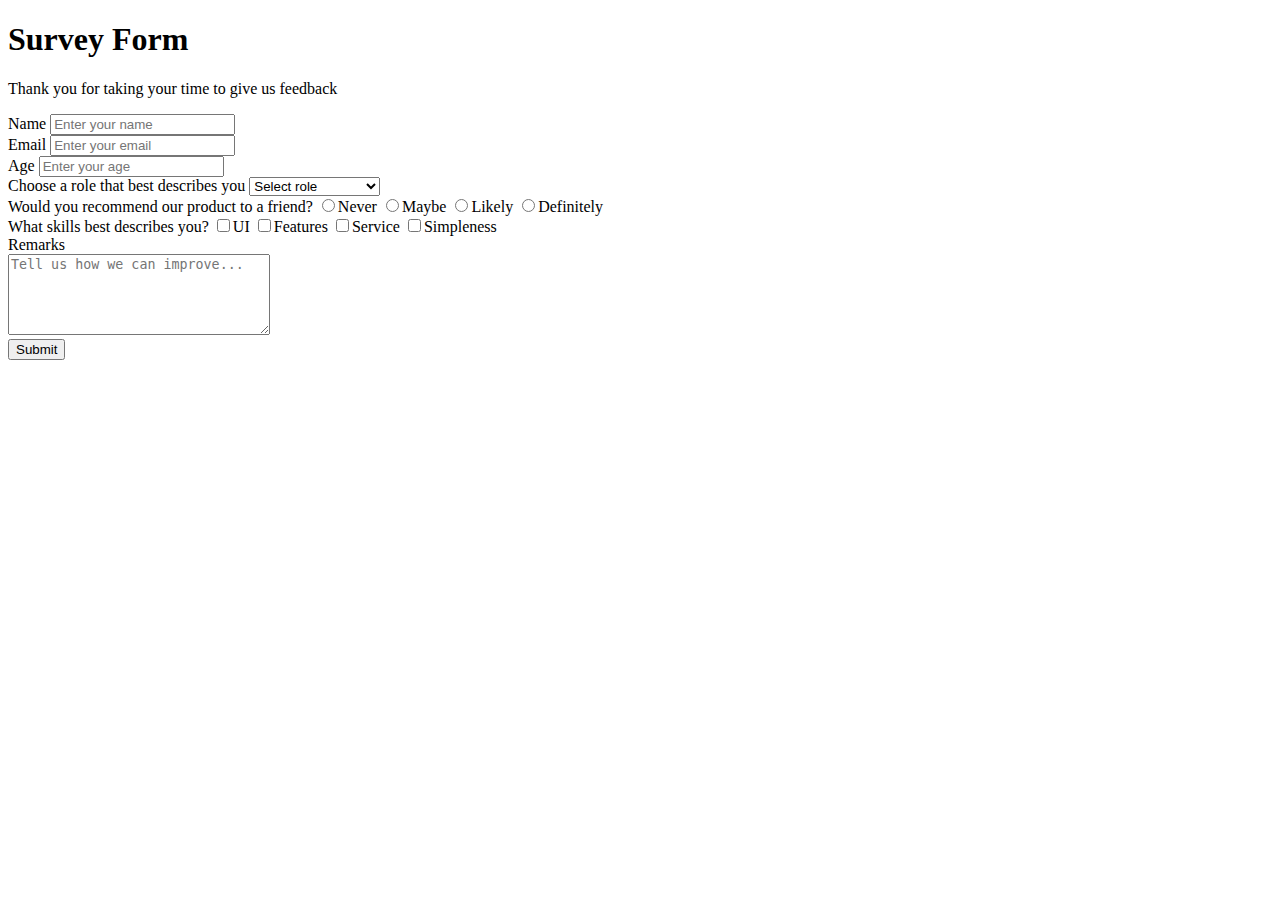
==== survey-form/index.html @ 6d23c148 "more commit" ====
<!DOCTYPE html>
<html lang="en">
  <head>
    <meta charset="UTF-8" />
    <meta name="viewport" content="width=device-width, initial-scale=1.0" />
    <title>Survey Form</title>
  </head>
  <body>
    <header>
      <h1>Survey Form</h1>
      <p>Thank you for taking your time to give us feedback</p>
    </header>

    <form action="">
      <div>
        <label for="Name">Name</label>
        <input type="text" placeholder="Enter your name" name="name" />
      </div>

      <div>
        <label for="email">Email</label>
        <input type="email" placeholder="Enter your email" name="email" />
      </div>

      <div>
        <label for="age">Age</label>
        <input type="number" placeholder="Enter your age" name="age" />
      </div>

      <div>
        <label for="role">Choose a role that best describes you</label>
        <select name="select-role" id="role">
          <option value="Select-role">Select role</option>
          <option value="student">Student</option>
          <option value="doctor">Doctor</option>
          <option value="software">Software engineer</option>
          <option value="software">Designer</option>
        </select>
      </div>

      <div>
        <label for="recommendation"
          >Would you recommend our product to a friend?</label
        >
        <input type="radio" name="recommend" id="never" value="never" />Never
        <input type="radio" name="recommend" id="maybe" value="maybe" />Maybe
        <input type="radio" name="recommend" id="likely" value="likely" />Likely
        <input
          type="radio"
          name="recommend"
          id="definitely"
          value="definitely"
        />Definitely
      </div>

      <div>
        <label for="review">What skills best describes you?</label>
        <input type="checkbox" name="ui" id="ui" value="ui" />UI
        <input
          type="checkbox"
          name="features"
          id="features"
          value="features"
        />Features
        <input
          type="checkbox"
          name="service"
          id="service"
          value="service"
        />Service
        <input
          type="checkbox"
          name="simpleness"
          id="simpleness"
          value="simpleness"
        />Simpleness
      </div>

      <div>
        <label for="remarks">Remarks</label>
        <br />
        <textarea
          name="remarks"
          id="remarks"
          cols="30"
          rows="5"
          placeholder="Tell us how we can improve..."
        ></textarea>
      </div>

      <div>
        <input type="submit" id="btn" />
      </div>
    </form>
  </body>
</html>
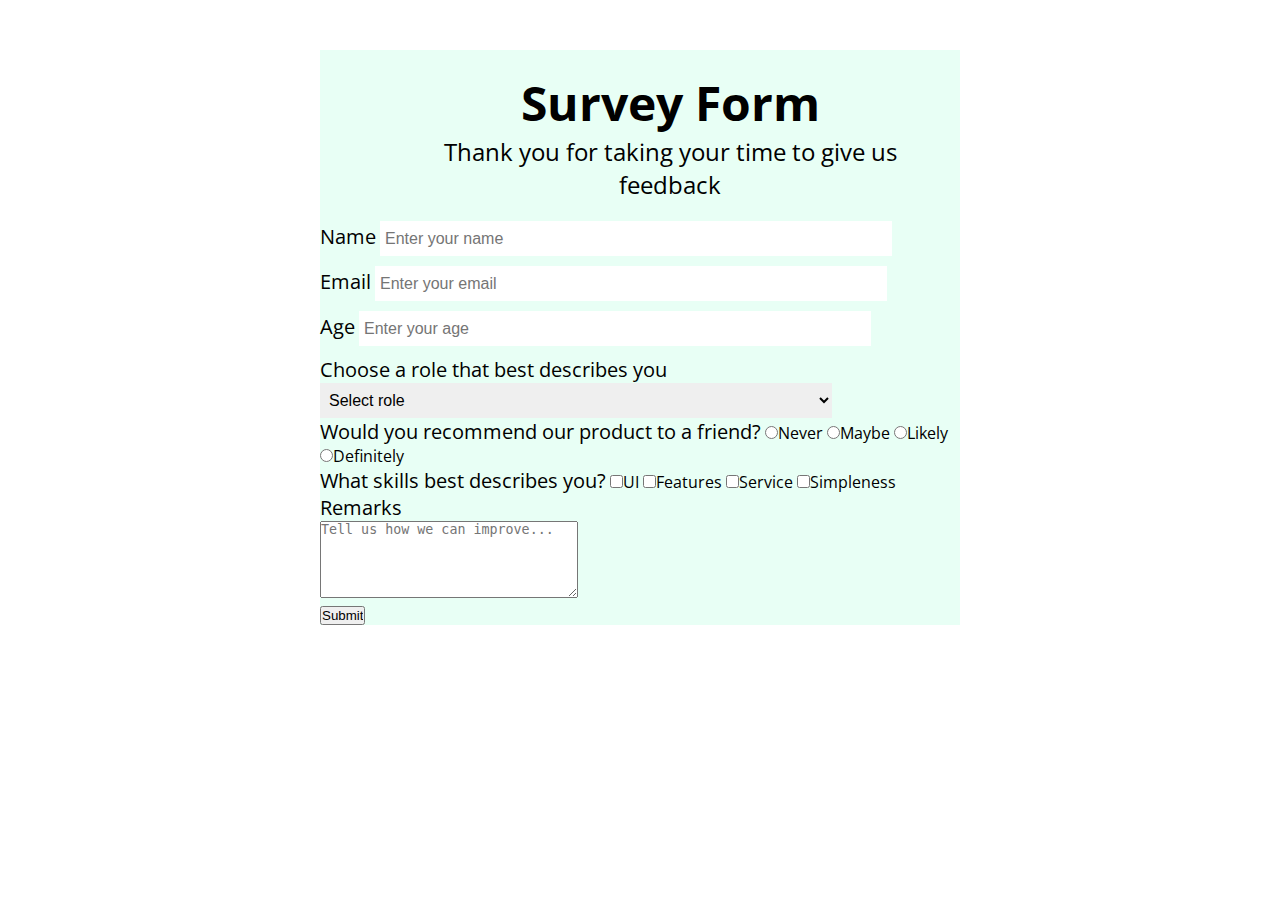
==== commit 88ef7ab9: "more commit" ====
--- a/survey-form/index.html
+++ b/survey-form/index.html
@@ -4,93 +4,103 @@
     <meta charset="UTF-8" />
     <meta name="viewport" content="width=device-width, initial-scale=1.0" />
     <title>Survey Form</title>
+    <link rel="stylesheet" href="./style.css" />
   </head>
   <body>
-    <header>
-      <h1>Survey Form</h1>
-      <p>Thank you for taking your time to give us feedback</p>
-    </header>
+    <div class="parent">
+      <header class="header-container">
+        <h1 class="h1-header-container">Survey Form</h1>
+        <p class="p-header-container">
+          Thank you for taking your time to give us feedback
+        </p>
+      </header>
 
-    <form action="">
-      <div>
-        <label for="Name">Name</label>
-        <input type="text" placeholder="Enter your name" name="name" />
-      </div>
+      <form action="" class="form-card">
+        <div class="label-input-card">
+          <label for="Name">Name</label>
+          <input type="text" placeholder="Enter your name" name="name" />
+        </div>
 
-      <div>
-        <label for="email">Email</label>
-        <input type="email" placeholder="Enter your email" name="email" />
-      </div>
+        <div class="label-input-card">
+          <label for="email">Email</label>
+          <input type="email" placeholder="Enter your email" name="email" />
+        </div>
 
-      <div>
-        <label for="age">Age</label>
-        <input type="number" placeholder="Enter your age" name="age" />
-      </div>
+        <div class="label-input-card">
+          <label for="age">Age</label>
+          <input type="number" placeholder="Enter your age" name="age" />
+        </div>
 
-      <div>
-        <label for="role">Choose a role that best describes you</label>
-        <select name="select-role" id="role">
-          <option value="Select-role">Select role</option>
-          <option value="student">Student</option>
-          <option value="doctor">Doctor</option>
-          <option value="software">Software engineer</option>
-          <option value="software">Designer</option>
-        </select>
-      </div>
+        <div>
+          <label for="role">Choose a role that best describes you</label>
+          <select name="select-role" id="role">
+            <option value="Select-role">Select role</option>
+            <option value="student">Student</option>
+            <option value="doctor">Doctor</option>
+            <option value="software">Software engineer</option>
+            <option value="software">Designer</option>
+          </select>
+        </div>
 
-      <div>
-        <label for="recommendation"
-          >Would you recommend our product to a friend?</label
-        >
-        <input type="radio" name="recommend" id="never" value="never" />Never
-        <input type="radio" name="recommend" id="maybe" value="maybe" />Maybe
-        <input type="radio" name="recommend" id="likely" value="likely" />Likely
-        <input
-          type="radio"
-          name="recommend"
-          id="definitely"
-          value="definitely"
-        />Definitely
-      </div>
+        <div>
+          <label for="recommendation"
+            >Would you recommend our product to a friend?</label
+          >
+          <input type="radio" name="recommend" id="never" value="never" />Never
+          <input type="radio" name="recommend" id="maybe" value="maybe" />Maybe
+          <input
+            type="radio"
+            name="recommend"
+            id="likely"
+            value="likely"
+          />Likely
+          <input
+            type="radio"
+            name="recommend"
+            id="definitely"
+            value="definitely"
+          />Definitely
+        </div>
 
-      <div>
-        <label for="review">What skills best describes you?</label>
-        <input type="checkbox" name="ui" id="ui" value="ui" />UI
-        <input
-          type="checkbox"
-          name="features"
-          id="features"
-          value="features"
-        />Features
-        <input
-          type="checkbox"
-          name="service"
-          id="service"
-          value="service"
-        />Service
-        <input
-          type="checkbox"
-          name="simpleness"
-          id="simpleness"
-          value="simpleness"
-        />Simpleness
-      </div>
+        <div>
+          <label for="review">What skills best describes you?</label>
+          <input type="checkbox" name="ui" id="ui" value="ui" />UI
+          <input
+            type="checkbox"
+            name="features"
+            id="features"
+            value="features"
+          />Features
+          <input
+            type="checkbox"
+            name="service"
+            id="service"
+            value="service"
+          />Service
+          <input
+            type="checkbox"
+            name="simpleness"
+            id="simpleness"
+            value="simpleness"
+          />Simpleness
+        </div>
 
-      <div>
-        <label for="remarks">Remarks</label>
-        <br />
-        <textarea
-          name="remarks"
-          id="remarks"
-          cols="30"
-          rows="5"
-          placeholder="Tell us how we can improve..."
-        ></textarea>
-      </div>
+        <div>
+          <label for="remarks">Remarks</label>
+          <br />
+          <textarea
+            name="remarks"
+            id="remarks"
+            cols="30"
+            rows="5"
+            placeholder="Tell us how we can improve..."
+          ></textarea>
+        </div>
 
-      <div>
-        <input type="submit" id="btn" />
-      </div>
-    </form>
+        <div>
+          <input type="submit" id="btn" />
+        </div>
+      </form>
+    </div>
   </body>
 </html>
--- a/survey-form/style.css
+++ b/survey-form/style.css
@@ -0,0 +1,77 @@
+@import url("https://fonts.googleapis.com/css2?family=Open+Sans:ital,wght@0,300;0,400;0,500;0,700;0,800;1,300&display=swap");
+
+* {
+  margin: 0;
+  padding: 0;
+  box-sizing: border-box;
+}
+
+.parent {
+  width: 50%;
+  height: auto;
+  background-color: rgb(232, 255, 245);
+  margin-top: 50px;
+  margin-left: auto;
+  margin-right: auto;
+  /* border: 1px solid red; */
+}
+
+body {
+  font-family: "Open Sans", sans-serif;
+}
+
+.header-container {
+  /* border: 1px solid red; */
+  width: 500px;
+  padding-top: 20px;
+  text-align: center;
+  margin-left: 100px;
+  padding-bottom: 20px;
+}
+
+.h1-header-container {
+  font-size: 3rem;
+}
+
+.p-header-container {
+  font-size: 1.5rem;
+}
+
+.form-card {
+}
+
+.label-input-card {
+  /* display: block; */
+  /* border: 1px solid red; */
+  padding-bottom: 10px;
+}
+
+label {
+  width: 80%;
+  font-size: 20px;
+}
+
+input[type="text"],
+input[type="email"],
+input[type="number"],
+select {
+  width: 80%;
+  height: 35px;
+  margin-left: auto;
+  margin-right: auto;
+  padding: 5px;
+  font-size: 16px;
+  border: none;
+  outline: none;
+}
+
+/* select[name="select-role"] {
+  width: 80%;
+  height: 30px;
+  margin-left: auto;
+  margin-right: auto;
+  padding: 5px;
+  font-size: 16px;
+  border: none;
+  outline: none;
+} */
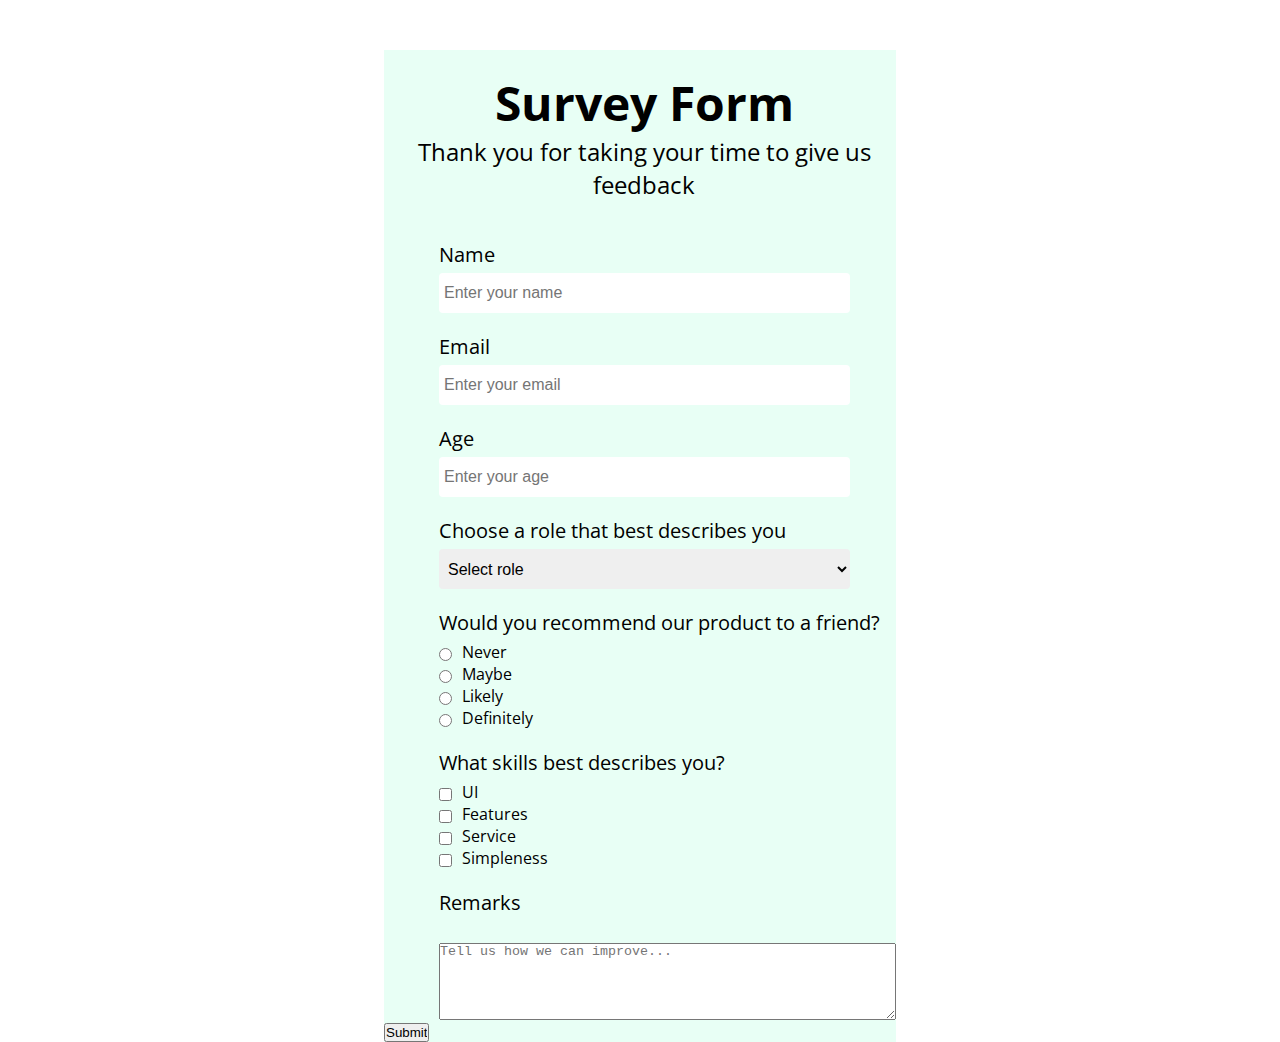
==== commit d9eb01d5: "More commit" ====
--- a/survey-form/index.html
+++ b/survey-form/index.html
@@ -31,9 +31,11 @@
           <input type="number" placeholder="Enter your age" name="age" />
         </div>
 
-        <div>
-          <label for="role">Choose a role that best describes you</label>
-          <select name="select-role" id="role">
+        <div class="label-input-card">
+          <label for="role" class="label-select"
+            >Choose a role that best describes you</label
+          >
+          <select name="select-role" id="role" class="select-card">
             <option value="Select-role">Select role</option>
             <option value="student">Student</option>
             <option value="doctor">Doctor</option>
@@ -42,50 +44,80 @@
           </select>
         </div>
 
-        <div>
+        <div class="label-input-card">
           <label for="recommendation"
             >Would you recommend our product to a friend?</label
           >
-          <input type="radio" name="recommend" id="never" value="never" />Never
-          <input type="radio" name="recommend" id="maybe" value="maybe" />Maybe
-          <input
-            type="radio"
-            name="recommend"
-            id="likely"
-            value="likely"
-          />Likely
-          <input
-            type="radio"
-            name="recommend"
-            id="definitely"
-            value="definitely"
-          />Definitely
+          <div class="radio-card">
+            <input
+              type="radio"
+              class="radio-ele-class"
+              name="recommend"
+              id="never"
+              value="never"
+            />
+            <span class="radio-ele-class">Never</span>
+          </div>
+
+          <div class="radio-card">
+            <input
+              type="radio"
+              name="recommend"
+              id="maybe"
+              value="maybe"
+            /><span>Maybe</span>
+          </div>
+
+          <div class="radio-card">
+            <input type="radio" name="recommend" id="likely" value="likely" />
+            <span>Likely</span>
+          </div>
+
+          <div class="radio-card">
+            <input
+              type="radio"
+              name="recommend"
+              id="definitely"
+              value="definitely"
+            /><span>Definitely</span>
+          </div>
         </div>
 
-        <div>
+        <div class="label-input-card">
           <label for="review">What skills best describes you?</label>
-          <input type="checkbox" name="ui" id="ui" value="ui" />UI
-          <input
-            type="checkbox"
-            name="features"
-            id="features"
-            value="features"
-          />Features
-          <input
-            type="checkbox"
-            name="service"
-            id="service"
-            value="service"
-          />Service
-          <input
-            type="checkbox"
-            name="simpleness"
-            id="simpleness"
-            value="simpleness"
-          />Simpleness
+          <div class="checkbox-card">
+            <input type="checkbox" name="ui" id="ui" value="ui" />UI
+          </div>
+
+          <div class="checkbox-card">
+            <input
+              type="checkbox"
+              name="features"
+              id="features"
+              value="features"
+            />Features
+          </div>
+
+          <div class="checkbox-card">
+            <input
+              type="checkbox"
+              name="service"
+              id="service"
+              value="service"
+            />Service
+          </div>
+
+          <div class="checkbox-card">
+            <input
+              type="checkbox"
+              name="simpleness"
+              id="simpleness"
+              value="simpleness"
+            />Simpleness
+          </div>
         </div>
 
-        <div>
+        <div class="label-input-card remarks-card">
           <label for="remarks">Remarks</label>
           <br />
           <textarea
--- a/survey-form/style.css
+++ b/survey-form/style.css
@@ -7,7 +7,7 @@
 }
 
 .parent {
-  width: 50%;
+  width: 40%;
   height: auto;
   background-color: rgb(232, 255, 245);
   margin-top: 50px;
@@ -25,7 +25,7 @@
   width: 500px;
   padding-top: 20px;
   text-align: center;
-  margin-left: 100px;
+  margin-left: 10px;
   padding-bottom: 20px;
 }
 
@@ -43,35 +43,58 @@
 .label-input-card {
   /* display: block; */
   /* border: 1px solid red; */
-  padding-bottom: 10px;
+  /* padding-bottom: 10px;
+  gap: 2; */
+  display: flex;
+  flex-direction: column;
+  margin-top: 20px;
+  margin-left: 55px;
+  /* margin-right: auto; */
+}
+
+.form-card {
 }
 
 label {
-  width: 80%;
+  /* width: 80%; */
   font-size: 20px;
+  padding-bottom: 5px;
 }
 
 input[type="text"],
 input[type="email"],
 input[type="number"],
 select {
-  width: 80%;
-  height: 35px;
-  margin-left: auto;
-  margin-right: auto;
+  width: 90%;
+  height: 40px;
   padding: 5px;
   font-size: 16px;
   border: none;
   outline: none;
+  border-radius: 4px;
 }
 
-/* select[name="select-role"] {
-  width: 80%;
-  height: 30px;
-  margin-left: auto;
-  margin-right: auto;
-  padding: 5px;
-  font-size: 16px;
-  border: none;
-  outline: none;
-} */
+.label-select {
+  /* margin-left: 60px;
+  padding-top: 20px; */
+  /* border: 1px solid; */
+}
+
+input[type="radio"],
+input[type="checkbox"] {
+  margin-top: 5px;
+  margin-right: 10px;
+  /* width: 30px; */
+}
+
+.radio-card .radio-ele-class {
+  /* width: 20%; */
+  /* border: 1px solid red;
+  display: flex; */
+}
+
+.radio-card,
+.checkbox-card {
+  display: flex;
+  /* border: 1px solid red; */
+}
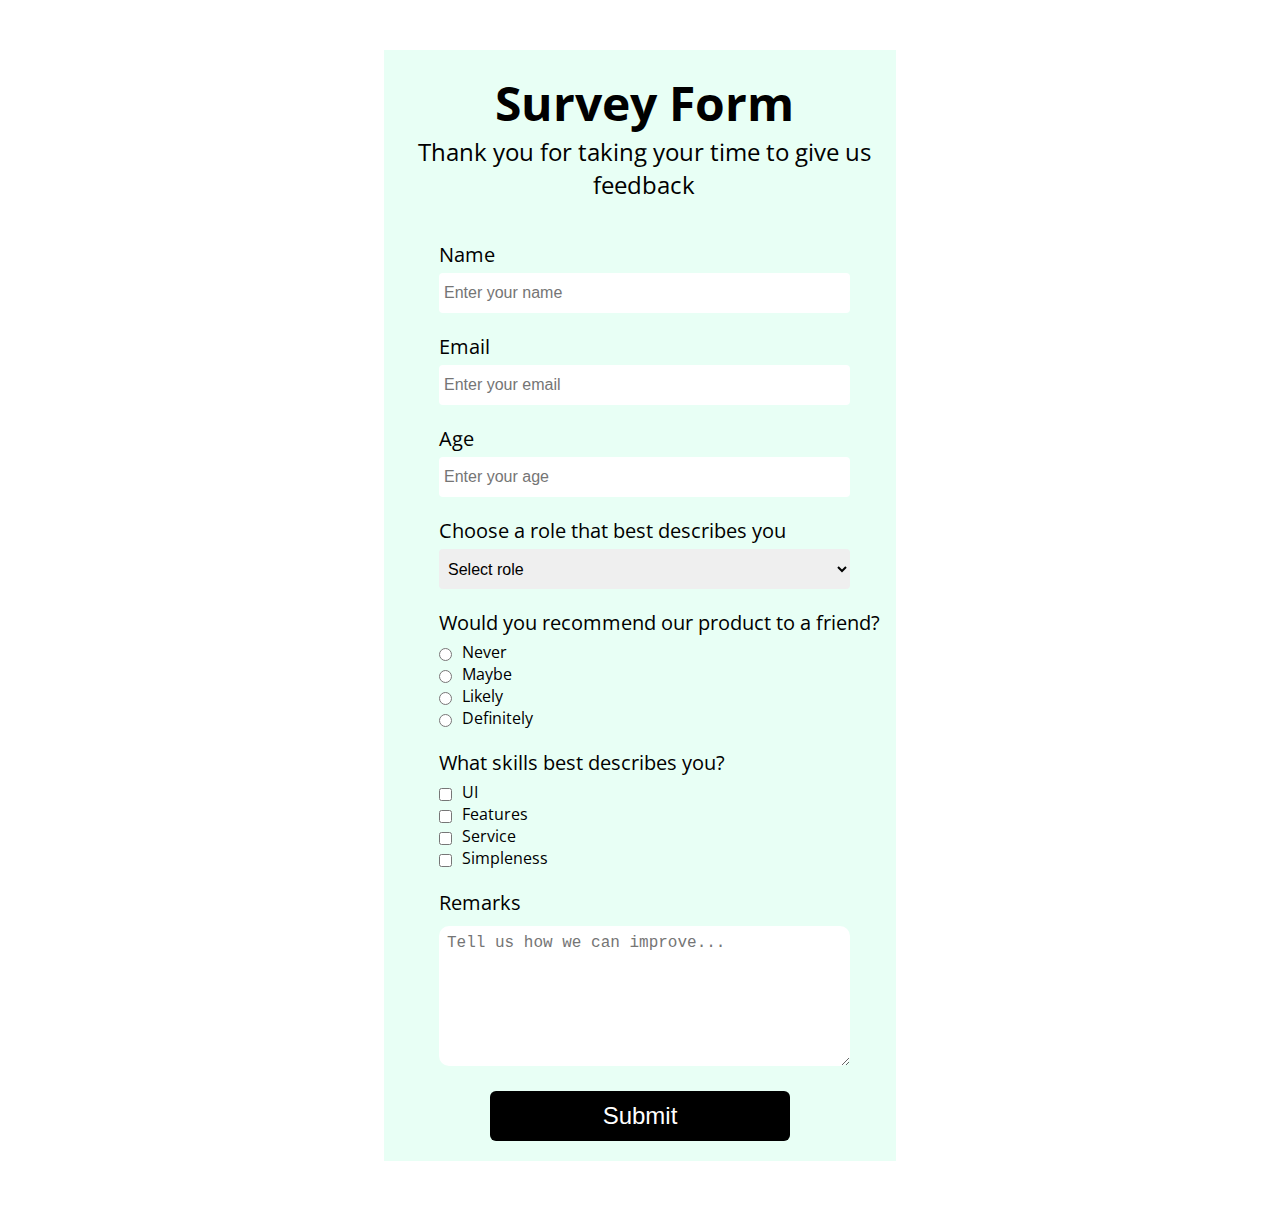
==== commit 853503a7: "update final" ====
--- a/survey-form/index.html
+++ b/survey-form/index.html
@@ -117,10 +117,11 @@
           </div>
         </div>
 
-        <div class="label-input-card remarks-card">
+        <div class="remarks-card">
           <label for="remarks">Remarks</label>
           <br />
           <textarea
+            class="textarea-box"
             name="remarks"
             id="remarks"
             cols="30"
@@ -129,7 +130,7 @@
           ></textarea>
         </div>
 
-        <div>
+        <div class="btn-card">
           <input type="submit" id="btn" />
         </div>
       </form>
--- a/survey-form/style.css
+++ b/survey-form/style.css
@@ -10,9 +10,11 @@
   width: 40%;
   height: auto;
   background-color: rgb(232, 255, 245);
-  margin-top: 50px;
+  margin: 50px auto;
+  /* margin-top: 50px;
   margin-left: auto;
   margin-right: auto;
+  margin-bottom: 50px; */
   /* border: 1px solid red; */
 }
 
@@ -98,3 +100,43 @@
   display: flex;
   /* border: 1px solid red; */
 }
+
+.remarks-card {
+  margin-top: 20px;
+  margin-left: 55px;
+  margin-bottom: 20px;
+}
+
+.textarea-box {
+  width: 90%;
+  height: 140px;
+  border: none;
+  outline: none;
+  font-size: 16px;
+  margin-top: 10px;
+  padding: 8px;
+  border-radius: 10px;
+}
+
+.btn-card {
+  text-align: center;
+  /* margin-bottom: 30px; */
+}
+
+input[type="submit"] {
+  width: 300px;
+  height: 50px;
+  margin-bottom: 20px;
+  font-size: 24px;
+  border: none;
+  outline: none;
+  border-radius: 6px;
+  cursor: pointer;
+  background-color: black;
+  color: white;
+}
+
+input[type="submit"]:hover {
+  background-color: rgb(15, 199, 98);
+  color: rgba(204, 254, 22, 0.865);
+}
